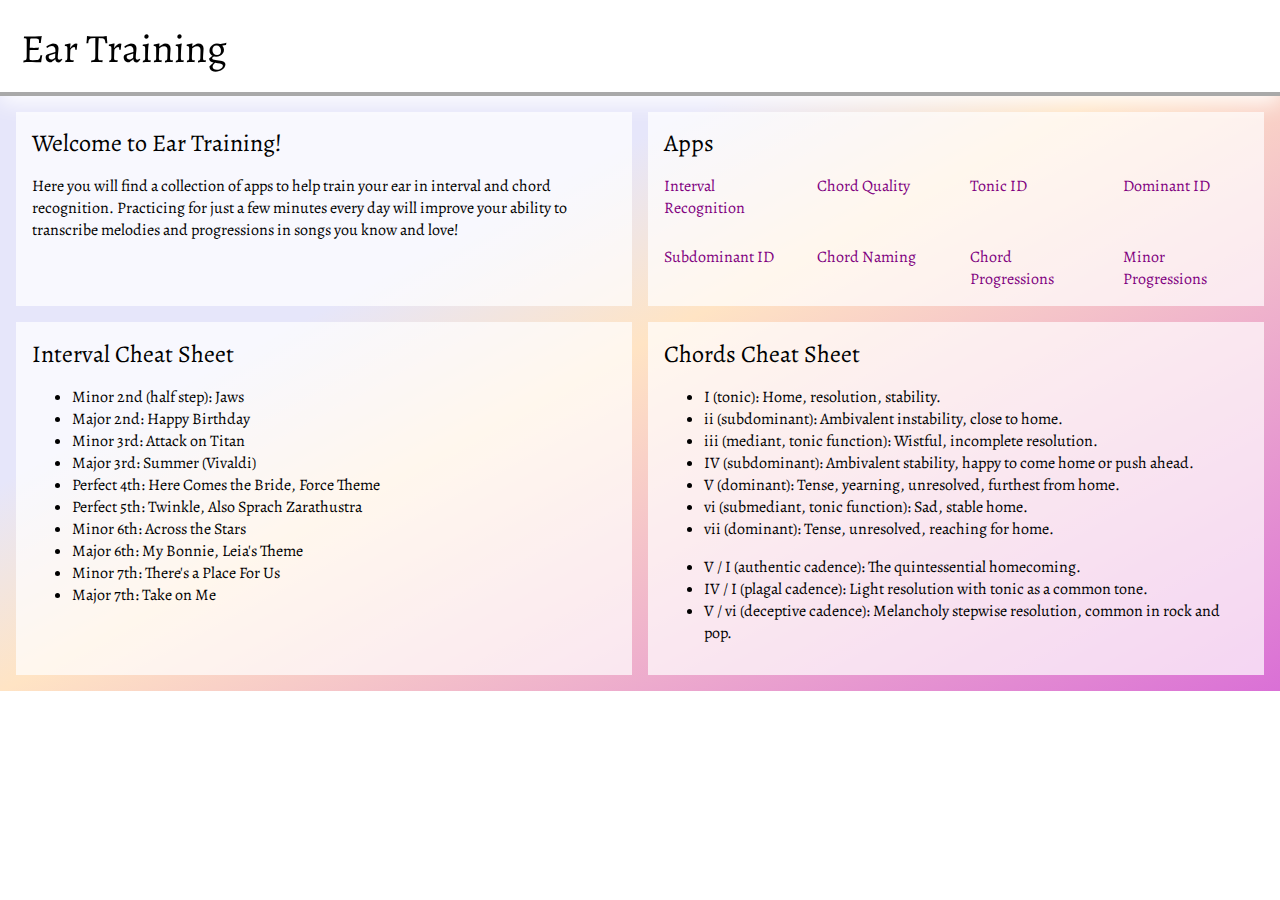
==== index.html @ f708b8e8 "interval recognition" ====
<!DOCTYPE html>
<html lang="en">
<head>
  <meta charset="UTF-8">
  <meta name="viewport" content="width=device-width, initial-scale=1.0">
  <link rel="preconnect" href="https://fonts.gstatic.com">
  <link href="https://fonts.googleapis.com/css2?family=Alegreya&display=swap" rel="stylesheet">
  <link rel="stylesheet" href="./styles/index.css">
  <title>Ear Training Home</title>
</head>
<body>
  <div id="app">
    <div class="supreme-container">
      <header>
        <span>Ear Training</span>
      </header>
      <div class="header-placeholder">
        <span>Ear Training</span>
      </div>
      <div class="main-container">
        <div class="welcome-container">
          <div style="font-size: 1.5rem;">Welcome to Ear Training!</div>
          <p>Here you will find a collection of apps to help train your ear in interval and chord
            recognition. Practicing for just a few minutes every day will improve your ability to
            transcribe melodies and progressions in songs you know and love!
          </p>
        </div>
        <div class="app-links-container">
          <div style="font-size: 1.5rem;">Apps</div>
          <div class="app-links">
            <span class="app-link">
              <a href="./interval-naming.html">Interval Recognition</a>
            </span>
            <span class="app-link">
              <a href="./chord-quality.html">Chord Quality</a>
            </span>
            <span class="app-link">
              <a href="./tonic-id.html">Tonic ID</a>
            </span>
            <span class="app-link">
              <a href="./dominant-id.html">Dominant ID</a>
            </span>
            <span class="app-link">
              <a href="./subdominant-id.html">Subdominant ID</a>
            </span>
            <span class="app-link">
              <a href="./chord-naming.html">Chord Naming</a>
            </span>
            <span class="app-link">
              <a href="#">Chord Progressions</a>
            </span>
            <span class="app-link">
              <a href="#">Minor Progressions</a>
            </span>
          </div>
        </div>
        <div class="interval-cheat-sheet-container">
          <div style="font-size: 1.5rem;">Interval Cheat Sheet</div>
          <ul>
            <li>Minor 2nd (half step): Jaws</li>
            <li>Major 2nd: Happy Birthday</li>
            <li>Minor 3rd: Attack on Titan</li>
            <li>Major 3rd: Summer (Vivaldi)</li>
            <li>Perfect 4th: Here Comes the Bride, Force Theme</li>
            <li>Perfect 5th: Twinkle, Also Sprach Zarathustra</li>
            <li>Minor 6th: Across the Stars</li>
            <li>Major 6th: My Bonnie, Leia's Theme</li>
            <li>Minor 7th: There's a Place For Us</li>
            <li>Major 7th: Take on Me</li>
          </ul>
        </div>
        <div class="chord-cheat-sheet-container">
          <div style="font-size: 1.5rem;">Chords Cheat Sheet</div>
          <ul>
            <li>I (tonic): Home, resolution, stability.</li>
            <li>ii (subdominant): Ambivalent instability, close to home.</li>
            <li>iii (mediant, tonic function): Wistful, incomplete resolution.</li>
            <li>IV (subdominant): Ambivalent stability, happy to come home or push ahead.</li>
            <li>V  (dominant): Tense, yearning, unresolved, furthest from home.</li>
            <li>vi (submediant, tonic function): Sad, stable home.</li>
            <li>vii (dominant): Tense, unresolved, reaching for home.</li>
          </ul>
          <ul>
            <li>V / I (authentic cadence): The quintessential homecoming.</li>
            <li>IV / I (plagal cadence): Light resolution with tonic as a common tone.</li>
            <li>V / vi (deceptive cadence): Melancholy stepwise resolution, common in rock and pop.</li>
          </ul>
        </div>
      </div>
    </div>      
  </div>
</body>
</html>
---- styles/index.css ----
*, *:before, *:after {
  font-family: 'Alegreya', 'Times New Roman', serif;
  box-sizing: border-box;
}

body {
  margin: 0;
}

a, a:visited {
  text-decoration: none;
  color: purple;
  transition: 0.2s;
}

a:hover {
  color: blueviolet;
  font-size: 1.05em;
}

.supreme-container {
  background: linear-gradient(to bottom right, lavender 35%, bisque 50%, orchid);
  background-repeat: no-repeat;
  display: grid;
  grid-template-rows: auto 1fr;
}

header {
  background-color: white;
  padding: 1ch;
  padding-bottom: 0.75ch;
  font-size: 2.5rem;
  border-bottom: 4px solid darkgray;
  box-shadow: 0 0.35ch 1ch white;
  position: fixed;
  top: 0; left: 0; right: 0;
}

.header-placeholder {
  padding: 1ch;
  padding-bottom: 0.75ch;
  font-size: 2.5rem;
  border-bottom: 4px solid darkgray;
  opacity: 0;
}

.main-container {
  padding: 1.75ch;
  display: grid;
  grid-template-rows: 1fr auto;
  grid-template-columns: 1fr 1fr;
  gap: 1.75ch
}

.main-container > div {
  min-height: 0;
  max-height: 100%;
  padding: 1.75ch;
  background-color: rgba(255,255, 255, 0.7);
}

.welcome-container {
  grid-row: 1;
  grid-column: 1;
}

.app-links-container {
  grid-row: 1; 
  grid-column: 2;
}

.app-links {
  padding-top: 1em;
  display: grid;
  grid-auto-rows: auto;
  grid-template-columns: repeat(4, 1fr);
  gap: 3ch;
}

.interval-cheat-sheet-container {
  overflow: scroll;
  grid-row: 2;
  grid-column: 1;
}

.chord-cheat-sheet-container {
  grid-row: 2;
  grid-column: 2;
}



@media screen and (max-width: 600px) {
  .app-links {
    max-height: 50vh;
    overflow: scroll;
    grid-template-columns: repeat(auto-fill, 100%);
  }
}

@media screen and (min-width: 600px) and (max-width: 950px) {
  .app-links {
    max-height: 50vh;
    overflow: scroll;
    grid-template-columns: repeat(3, 1fr);
  }
}
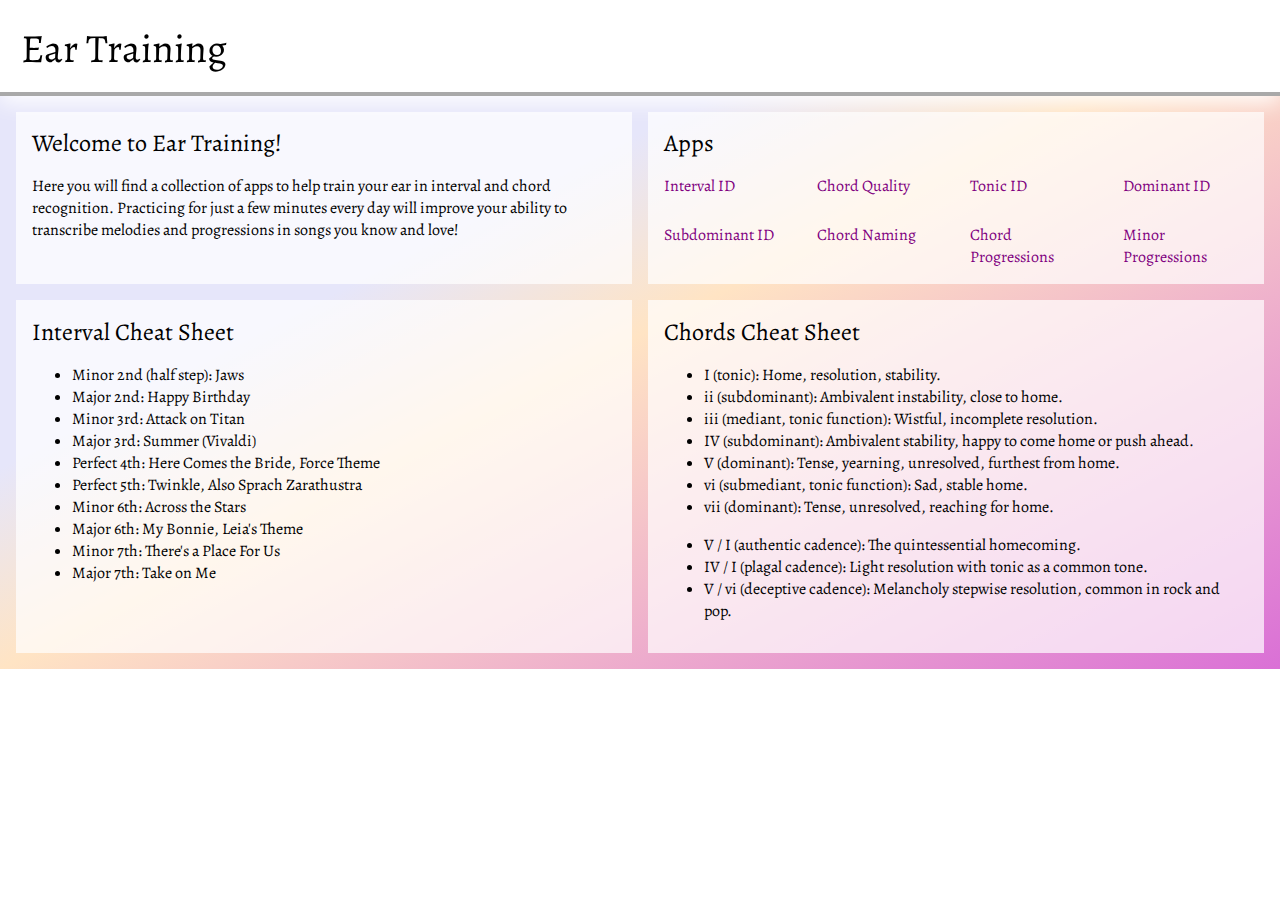
==== commit 2609db65: "rebranding as interval ID" ====
--- a/index.html
+++ b/index.html
@@ -29,7 +29,7 @@
           <div style="font-size: 1.5rem;">Apps</div>
           <div class="app-links">
             <span class="app-link">
-              <a href="./interval-naming.html">Interval Recognition</a>
+              <a href="./interval-id.html">Interval ID</a>
             </span>
             <span class="app-link">
               <a href="./chord-quality.html">Chord Quality</a>
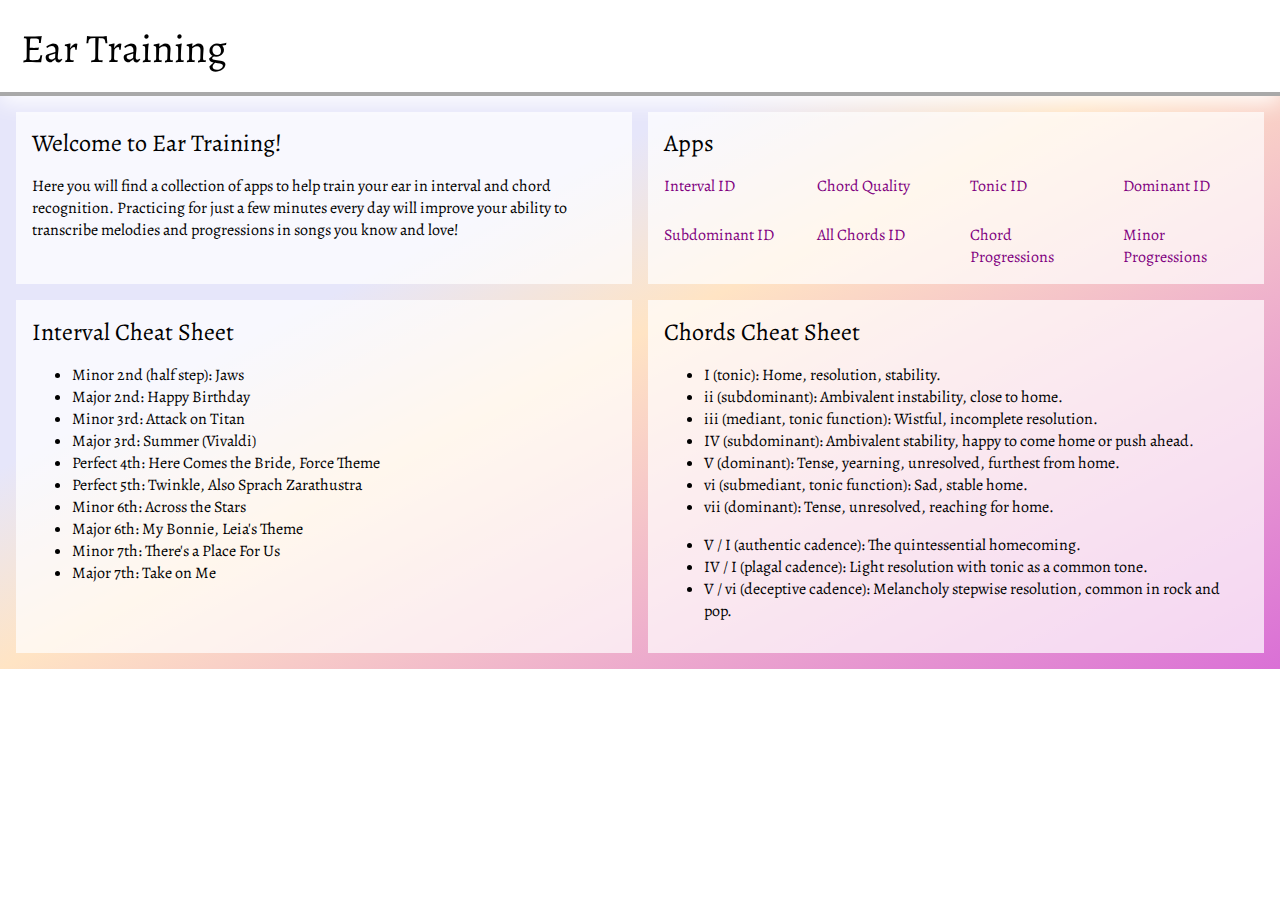
==== commit 38f39624: "chord naming rebranding" ====
--- a/index.html
+++ b/index.html
@@ -44,7 +44,7 @@
               <a href="./subdominant-id.html">Subdominant ID</a>
             </span>
             <span class="app-link">
-              <a href="./chord-naming.html">Chord Naming</a>
+              <a href="./chords-id.html">All Chords ID</a>
             </span>
             <span class="app-link">
               <a href="#">Chord Progressions</a>
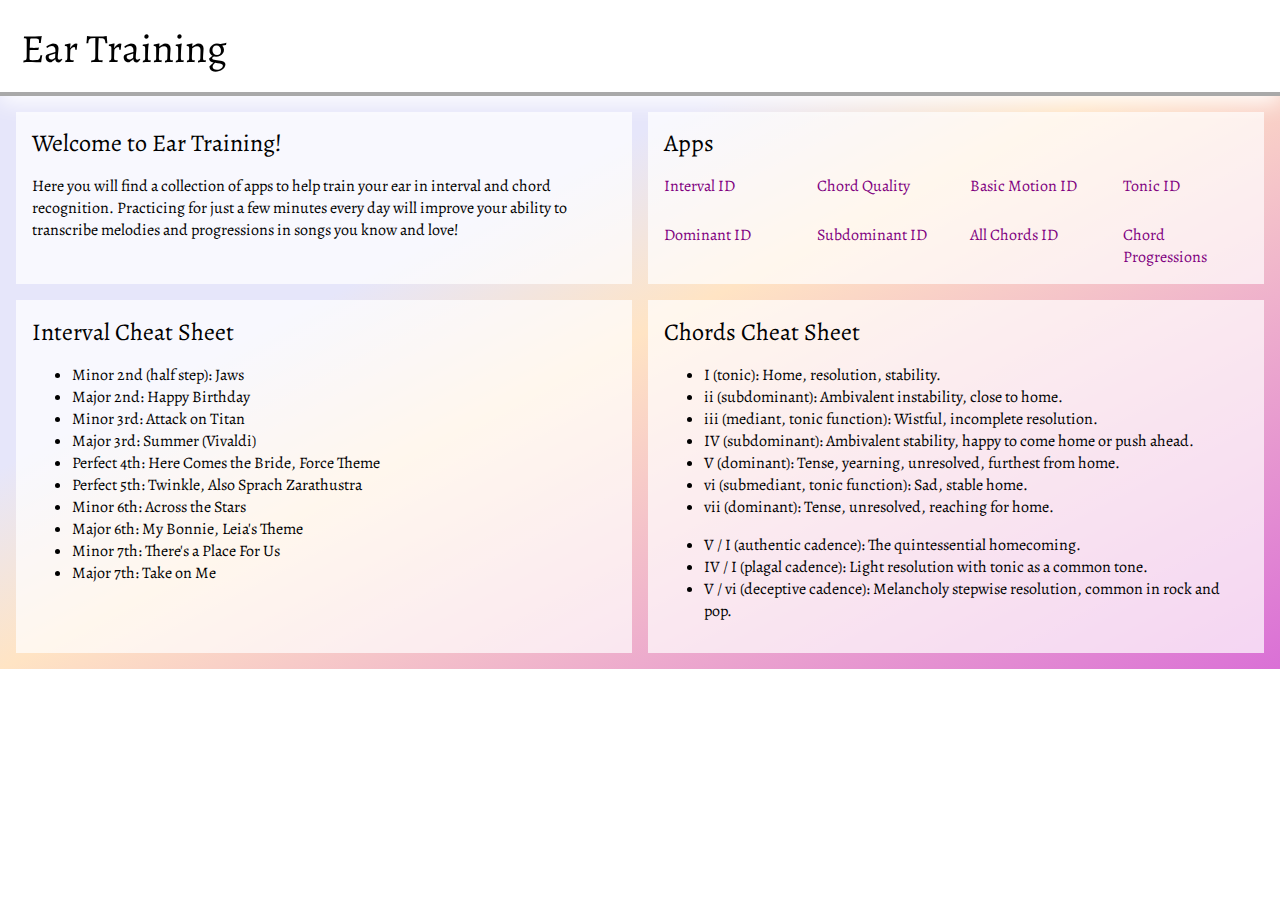
==== commit f7e62fac: "checkbox game options" ====
--- a/index.html
+++ b/index.html
@@ -35,6 +35,9 @@
               <a href="./chord-quality.html">Chord Quality</a>
             </span>
             <span class="app-link">
+              <a href="#">Basic Motion ID</a>
+            </span>
+            <span class="app-link">
               <a href="./tonic-id.html">Tonic ID</a>
             </span>
             <span class="app-link">
@@ -48,9 +51,6 @@
             </span>
             <span class="app-link">
               <a href="#">Chord Progressions</a>
-            </span>
-            <span class="app-link">
-              <a href="#">Minor Progressions</a>
             </span>
           </div>
         </div>
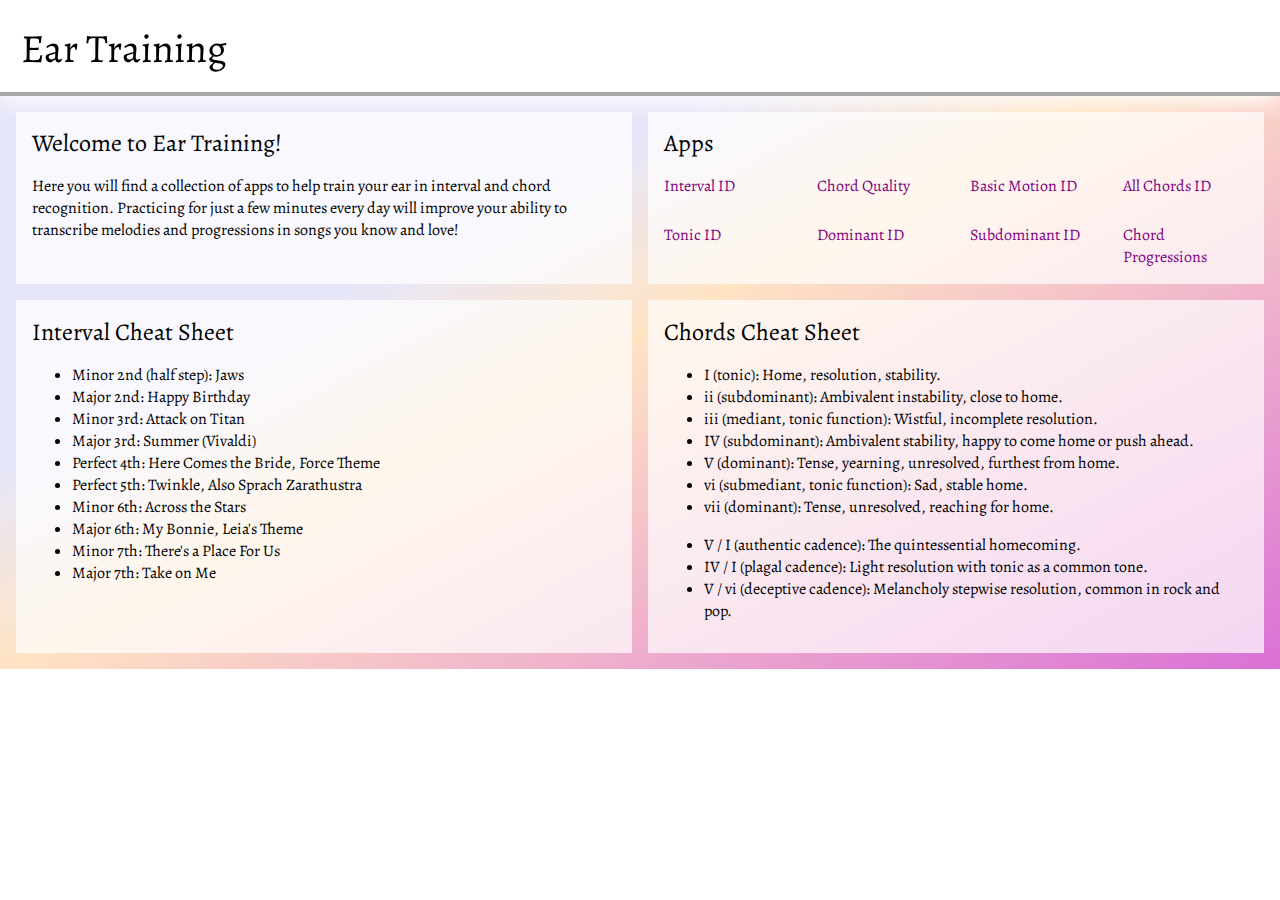
==== commit 3a6f2d54: "rearrange apps" ====
--- a/index.html
+++ b/index.html
@@ -38,6 +38,9 @@
               <a href="#">Basic Motion ID</a>
             </span>
             <span class="app-link">
+              <a href="./chords-id.html">All Chords ID</a>
+            </span>
+            <span class="app-link">
               <a href="./tonic-id.html">Tonic ID</a>
             </span>
             <span class="app-link">
@@ -45,9 +48,6 @@
             </span>
             <span class="app-link">
               <a href="./subdominant-id.html">Subdominant ID</a>
-            </span>
-            <span class="app-link">
-              <a href="./chords-id.html">All Chords ID</a>
             </span>
             <span class="app-link">
               <a href="#">Chord Progressions</a>
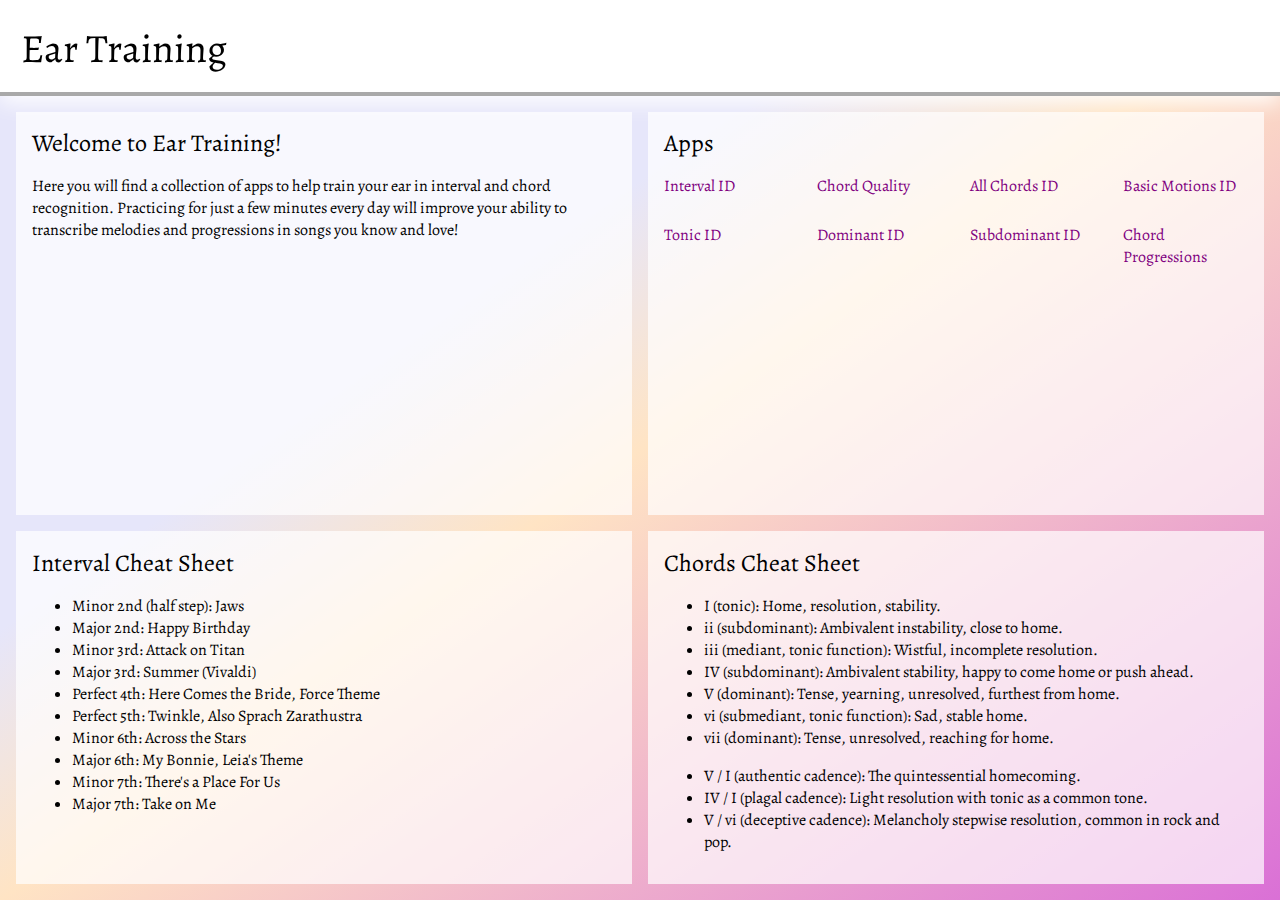
==== commit 72cb2fb4: "basic motions ID" ====
--- a/index.html
+++ b/index.html
@@ -35,10 +35,10 @@
               <a href="./chord-quality.html">Chord Quality</a>
             </span>
             <span class="app-link">
-              <a href="#">Basic Motion ID</a>
+              <a href="./chords-id.html">All Chords ID</a>
             </span>
             <span class="app-link">
-              <a href="./chords-id.html">All Chords ID</a>
+              <a href="./basic-motions-id.html">Basic Motions ID</a>
             </span>
             <span class="app-link">
               <a href="./tonic-id.html">Tonic ID</a>
--- a/styles/index.css
+++ b/styles/index.css
@@ -19,6 +19,7 @@
 }
 
 .supreme-container {
+  min-height: 100vh;
   background: linear-gradient(to bottom right, lavender 35%, bisque 50%, orchid);
   background-repeat: no-repeat;
   display: grid;
